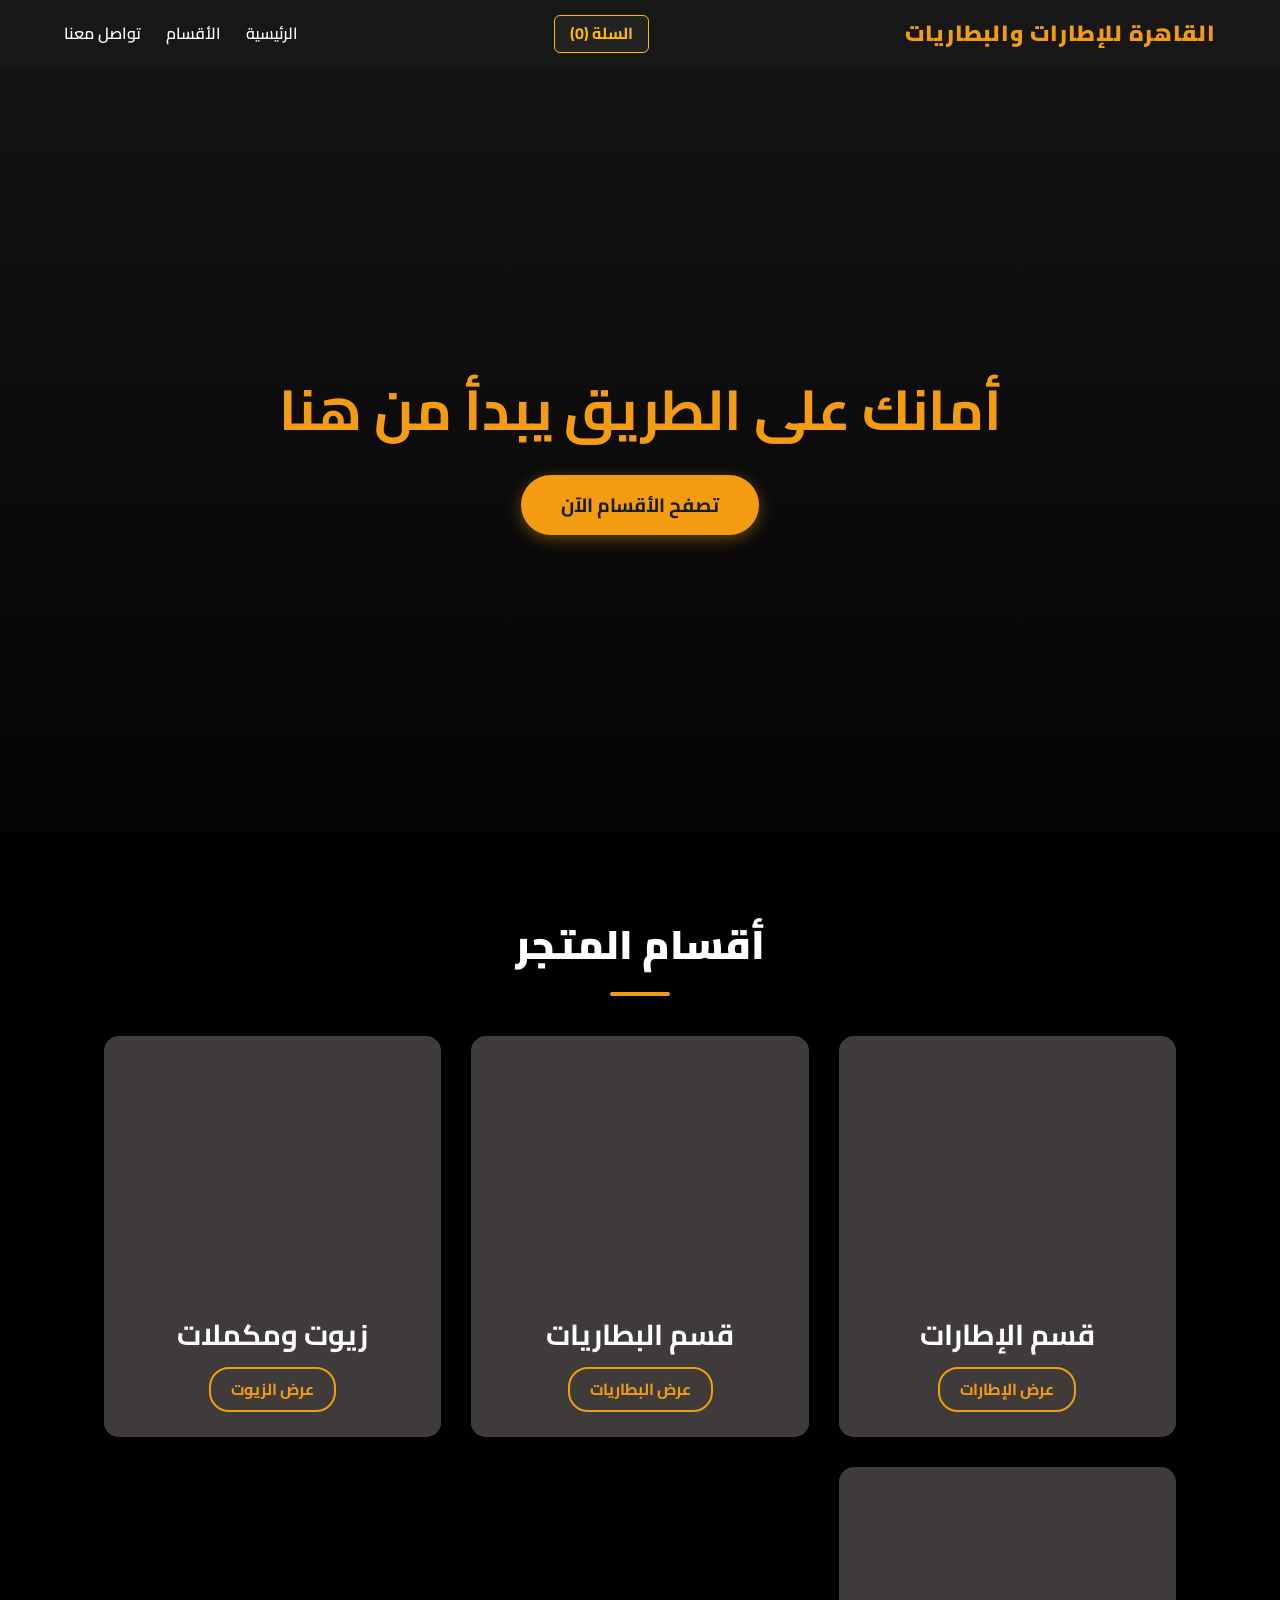
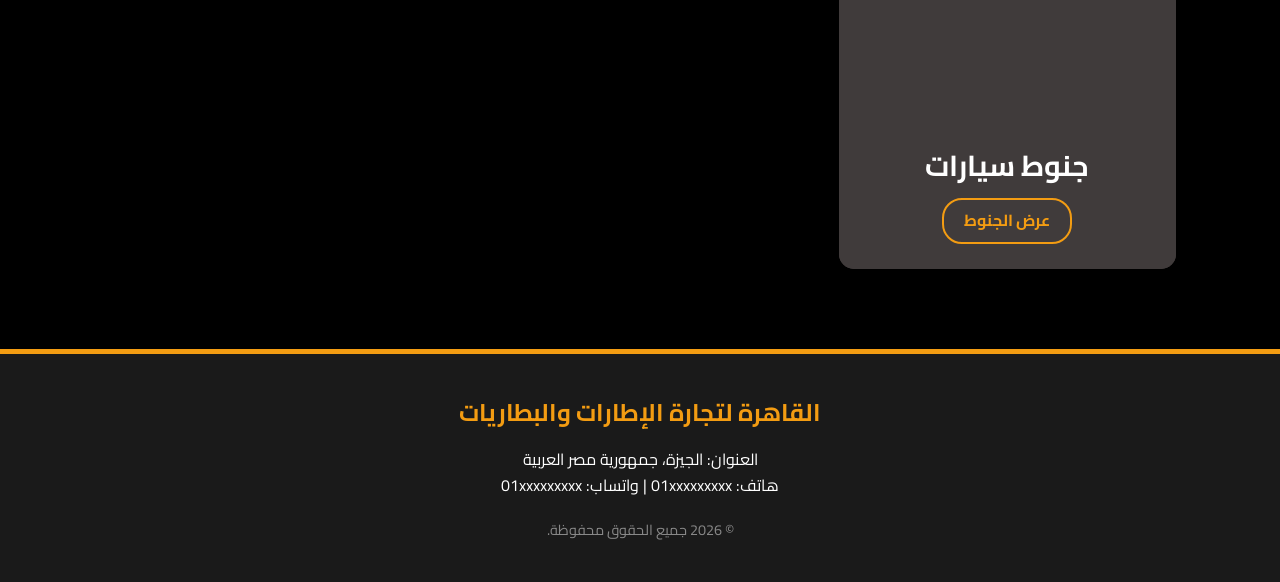
==== index.html @ e6e38082 "Add files via upload" ====
<!DOCTYPE html>
<html lang="ar" dir="rtl">
<head>
    <meta charset="UTF-8">
    <meta name="viewport" content="width=device-width, initial-scale=1.0">
    <title>القاهرة لتجارة الإطارات والبطاريات</title>
    <!-- استدعاء خط جوجل للغة العربية -->
    <link href="https://fonts.googleapis.com/css2?family=Cairo:wght@400;600;700;900&display=swap" rel="stylesheet">
    
    <style>
        /* إعدادات عامة وأنيميشن رئيسية */
        :root {
            --primary-dark: #1a1a1a;
            --accent-gold: #f39c12; 
            --light-bg: #000000;
            --text-main: #2c3e50;
            --card-bg: #403b3b;
        }

        * {
            margin: 0;
            padding: 0;
            box-sizing: border-box;
            font-family: 'Cairo', sans-serif;
        }

        html {
            scroll-behavior: smooth;
        }

        body {
            background-color: var(--light-bg);
            color: var(--text-main);
            line-height: 1.6;
        }

        /* أنيميشن الدخول */
        @keyframes fadeInUp {
            from { opacity: 0; transform: translateY(30px); }
            to { opacity: 1; transform: translateY(0); }
        }

        @keyframes fadeIn {
            from { opacity: 0; }
            to { opacity: 1; }
        }

        /* شريط التنقل (Header) - تأثير زجاجي أنيق */
        header {
            background-color: rgba(26, 26, 26, 0.9);
            backdrop-filter: blur(10px);
            color: white;
            padding: 15px 5% ;
            display: flex;
            justify-content: space-between;
            align-items: center;
            position: sticky;
            top: 0;
            z-index: 1000;
            box-shadow: 0 4px 15px rgba(0,0,0,0.1);
        }

        .logo {
            font-size: 22px;
            font-weight: 900;
            color: var(--accent-gold);
            letter-spacing: 1px;
        }

        nav ul {
            list-style: none;
            display: flex;
            gap: 25px;
        }

        nav ul li a {
            color: white;
            text-decoration: none;
            font-weight: 600;
            transition: all 0.3s ease;
            position: relative;
        }

        /* خط سفلي يتحرك عند الهوفر */
        nav ul li a::after {
            content: '';
            position: absolute;
            width: 0;
            height: 2px;
            bottom: -5px;
            right: 0;
            background-color: var(--accent-gold);
            transition: width 0.3s ease;
        }

        nav ul li a:hover::after {
            width: 100%;
        }
        nav ul li a:hover {
            color: var(--accent-gold);
        }

        /* القسم الرئيسي (Hero Section) */
        .hero {
            background-image: linear-gradient(rgba(26, 26, 26, 0.8), rgba(26, 26, 26, 0.1)), url('image/logo.jpg');
            background-size: cover;
            background-position: center;
            background-attachment: fixed; /* تأثير بارالاكس خفيف */
            height: 85vh;
            display: flex;
            flex-direction: column;
            justify-content: center;
            align-items: center;
            text-align: center;
            color: white;
            padding: 20px;
            animation: fadeIn 1.5s ease-out;
        }

        .hero h1 {
            font-size: 3.5rem;
            margin-bottom: 20px;
            color: var(--accent-gold);
            animation: fadeInUp 1s ease-out 0.3s both;
        }

        .hero p {
            font-size: 1.3rem;
            margin-bottom: 40px;
            max-width: 700px;
            color: #ddd;
            animation: fadeInUp 1s ease-out 0.6s both;
        }

        .btn-main {
            background-color: var(--accent-gold);
            color: var(--primary-dark);
            padding: 15px 40px;
            border-radius: 30px;
            font-size: 1.2rem;
            font-weight: 700;
            text-decoration: none;
            transition: all 0.3s ease;
            box-shadow: 0 4px 15px rgba(243, 156, 18, 0.4);
            animation: fadeInUp 1s ease-out 0.9s both;
        }

        .btn-main:hover {
            background-color: #f1c40f;
            transform: translateY(-3px);
            box-shadow: 0 6px 20px rgba(243, 156, 18, 0.6);
        }

        /* قسم الأقسام الرئيسية (Categories) */
        .section-title {
            text-align: center;
            margin: 80px 0 40px;
            font-size: 2.5rem;
            color: var(--primary-dark);
            font-weight: 900;
            position: relative;
            color:#ffffff;
        }

        /* ديكور بسيط تحت العنوان */
        .section-title::after {
            content: '';
            display: block;
            width: 60px;
            height: 4px;
            background-color: var(--accent-gold);
            margin: 15px auto 0;
            border-radius: 2px;
        }

        .categories-grid {
            display: grid;
            grid-template-columns: repeat(auto-fit, minmax(300px, 1fr));
            gap: 30px;
            padding: 0 5%;
            margin-bottom: 80px;
            max-width: 1200px;
            margin-left: auto;
            margin-right: auto;
        }

        /* كارت القسم (قابل للضغط بالكامل) */
        .category-card {
            background: var(--card-bg);
            border-radius: 15px;
            overflow: hidden;
            text-decoration: none; /* إزالة خط الرابط */
            color: var(--text-main);
            box-shadow: 0 10px 30px rgba(0,0,0,0.05);
            transition: all 0.4s cubic-bezier(0.175, 0.885, 0.32, 1.275);
            position: relative;
            display: block;
        }

        .category-card:hover {
            transform: translateY(-15px);
            box-shadow: 0 15px 40px rgba(243, 156, 18, 0.15);
        }

        .category-image {
            height: 250px;
            width: 100%;
            background-size: cover;
            background-position: center;
            transition: transform 0.5s ease;
        }

        .category-card:hover .category-image {
            transform: scale(1.05); /* تكبير الصورة عند الهوفر */
        }

        /* صور الأقسام التوضيحية */
        .img-tires { background-image: url('image/tires.png'); }
        .img-batteries { background-image: url('image/batteries.jpg'); }
        .img-oils { background-image: url('image/oils.png'); }
        .img-rims{ background-image: url('image/rims.jpg');}

        .category-content {
            padding: 25px;
            text-align: center;
            background-color: var(--card-bg);
            position: relative;
            z-index: 2;
        }

        .category-content h3 {
            font-size: 1.8rem;
            margin-bottom: 10px;
            color: var(--primary-dark);
        }

        .category-content p {
            font-size: 1rem;
            color: #666;
            margin-bottom: 20px;
        }

        .category-btn {
            display: inline-block;
            padding: 8px 20px;
            border: 2px solid var(--accent-gold);
            color: var(--accent-gold);
            border-radius: 20px;
            font-weight: 700;
            transition: all 0.3s ease;
        }

        .category-card:hover .category-btn {
            background-color: var(--accent-gold);
            color: var(--primary-dark);
        }

        /* التذييل (Footer) */
        footer {
            background-color: var(--primary-dark);
            color: white;
            text-align: center;
            padding: 40px 20px;
            border-top: 5px solid var(--accent-gold);
        }

        footer h2 {
            color: var(--accent-gold);
            margin-bottom: 15px;
        }

        /* استعلامات الوسائط للهواتف */
        @media (max-width: 768px) {
            header {
                flex-direction: column;
                gap: 15px;
                padding: 15px;
            }
            .hero h1 {
                font-size: 2.2rem;
            }
            .categories-grid {
                padding: 0 20px;
            }
        }

        
    .cart-link {
        color: #ffbb00; /* اللون الذهبي الخاص بك */
        text-decoration: none;
        font-weight: 700;
        background: #222;
        padding: 5px 15px;
        border-radius: 6px;
        border: 1px solid #ffbb00;
        transition: all 0.3s ease;
    }

    .cart-link:hover {
        background-color: #ffbb00;
        color: #000;
    }
    </style>
</head>
<body>

    <!-- شريط التنقل -->
    <header>
        <div class="logo">القاهرة للإطارات والبطاريات</div>
        <a href="cart.html" class="cart-link" id="cartCounter">السلة (0)</a>
        <nav>
            <ul>
                <li><a href="#home">الرئيسية</a></li>
                <li><a href="#categories">الأقسام</a></li>
                <li><a href="#contact">تواصل معنا</a></li>
            </ul>
        </nav>
    </header>

    <!-- واجهة الموقع (البطل) -->
    <section id="home" class="hero">
        <h1>أمانك على الطريق يبدأ من هنا</h1>
        <a href="#categories" class="btn-main">تصفح الأقسام الآن</a>
    </section>

    <!-- الأقسام الرئيسية بدلاً من المنتجات الفردية -->
    <h2 class="section-title" id="categories">أقسام المتجر</h2>
    <div class="categories-grid">
        
        <!-- قسم الإطارات (يأخذ العميل لصفحة الإطارات) -->
        <a href="tires.html" class="category-card">
            <div class="category-image img-tires"></div>
            <div class="category-content">
                <h3 style="color:#ffffff;">قسم الإطارات</h3>
                <span class="category-btn">عرض الإطارات</span>
            </div>
        </a>

        <!-- قسم البطاريات (يأخذ العميل لصفحة البطاريات) -->
        <a href="batteries.html" class="category-card">
            <div class="category-image img-batteries"></div>
            <div class="category-content">
                <h3 style="color:#ffffff;">قسم البطاريات</h3>
                <span class="category-btn">عرض البطاريات</span>
            </div>
        </a>

        <!-- قسم الزيوت (يأخذ العميل لصفحة الزيوت) -->
        <a href="oils.html" class="category-card">
            <div class="category-image img-oils"></div>
            <div class="category-content">
                <h3 style="color:#ffffff;">زيوت ومكملات</h3>
                <span class="category-btn">عرض الزيوت</span>
            </div>
        </a>
         <a href="rims.html" class="category-card">
            <div class="category-image img-rims"></div>
            <div class="category-content">
                <h3 style="color:#ffffff;">جنوط سيارات</h3>
                <span class="category-btn">عرض الجنوط</span>
            </div>
        </a>

    </div>

    <!-- التذييل -->
    <footer id="contact">
        <h2>القاهرة لتجارة الإطارات والبطاريات</h2>
        <p>العنوان: الجيزة، جمهورية مصر العربية</p>
        <p>هاتف: 01xxxxxxxxx | واتساب: 01xxxxxxxxx</p>
        <p style="margin-top: 20px; font-size: 0.9rem; color: #888;">&copy; 2026 جميع الحقوق محفوظة.</p>
    </footer>

    <script>
        function updateCartCount() {
            const CART_KEY = 'cairo_cart';
            let cart = JSON.parse(localStorage.getItem(CART_KEY)) || [];
    
            let totalItems = 0;
            cart.forEach(item => {
            totalItems += item.qty; 
            });

            const counterElement = document.getElementById('cartCounter');
            if (counterElement) {
                counterElement.innerText = `السلة (${totalItems})`;
            }
        }

        // تشغيل العداد فور تحميل الصفحة
        window.addEventListener('load', updateCartCount);
    </script>

</body>
</html>
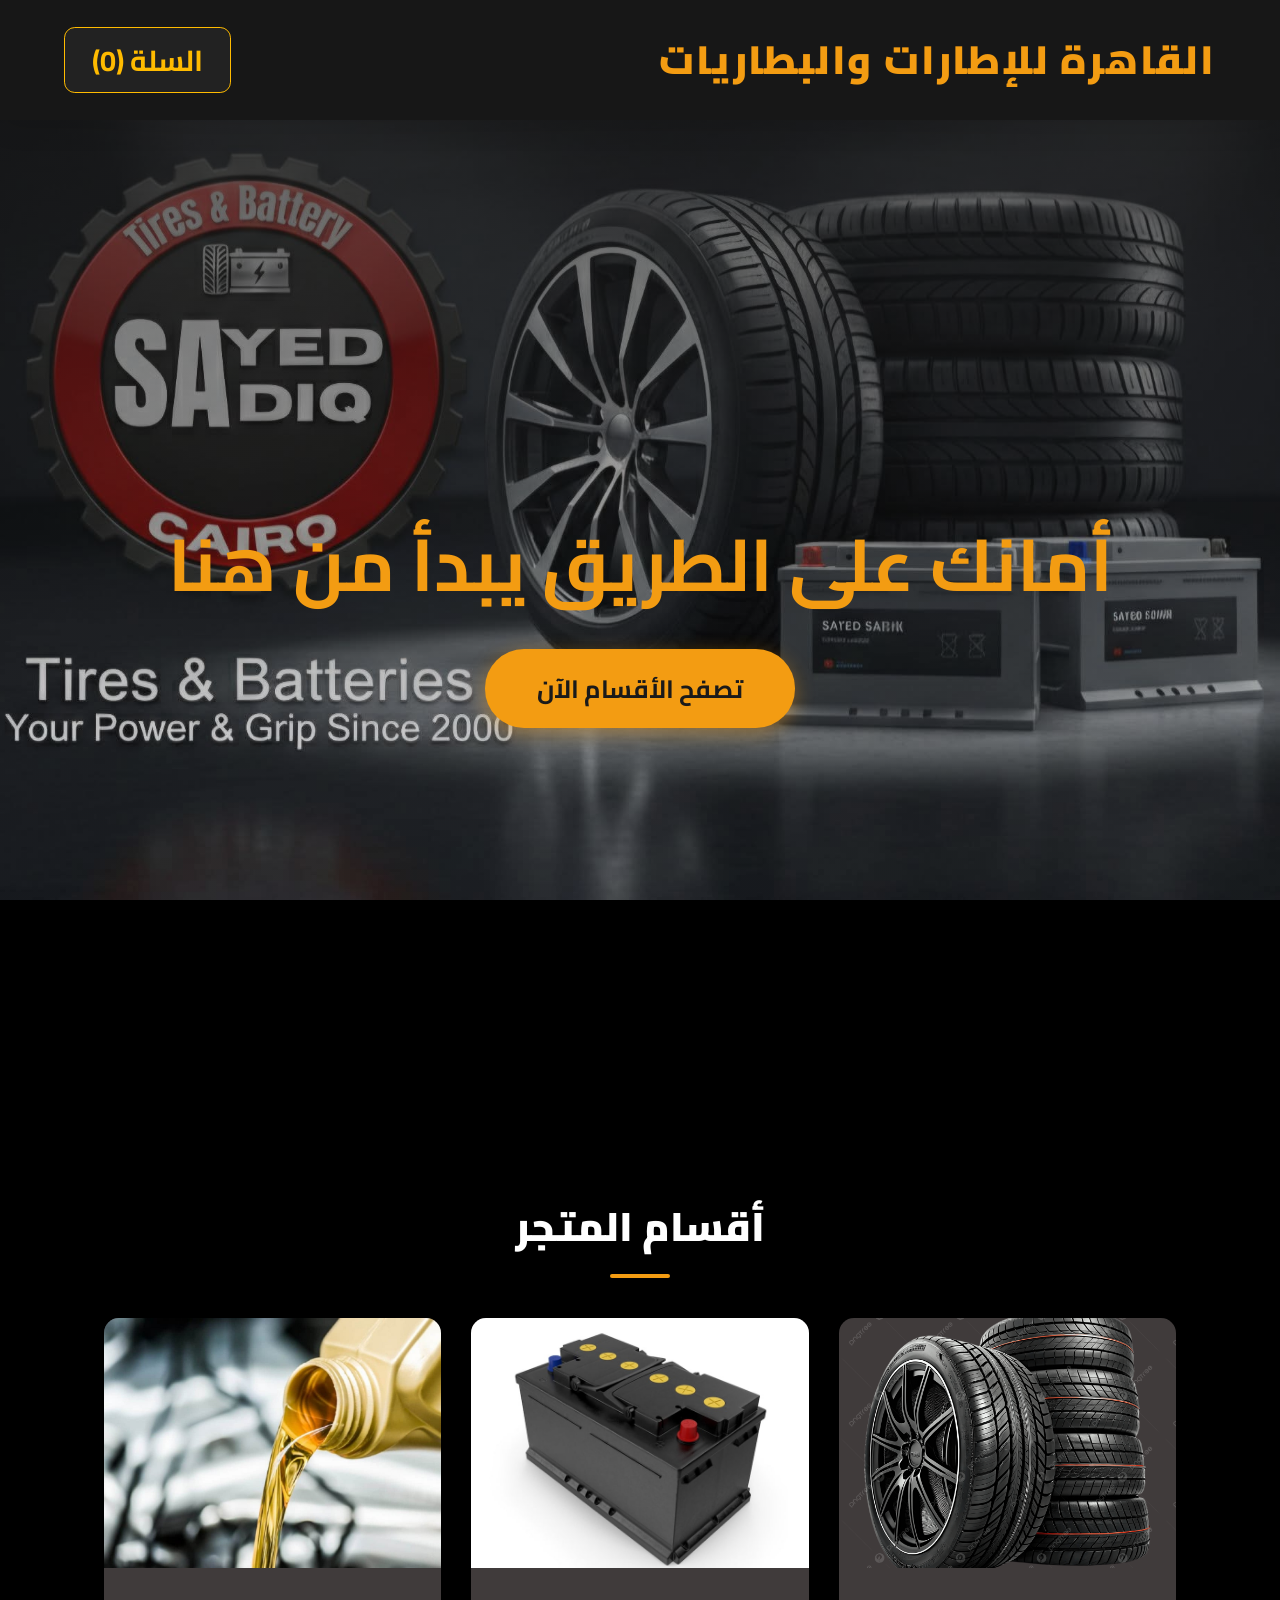
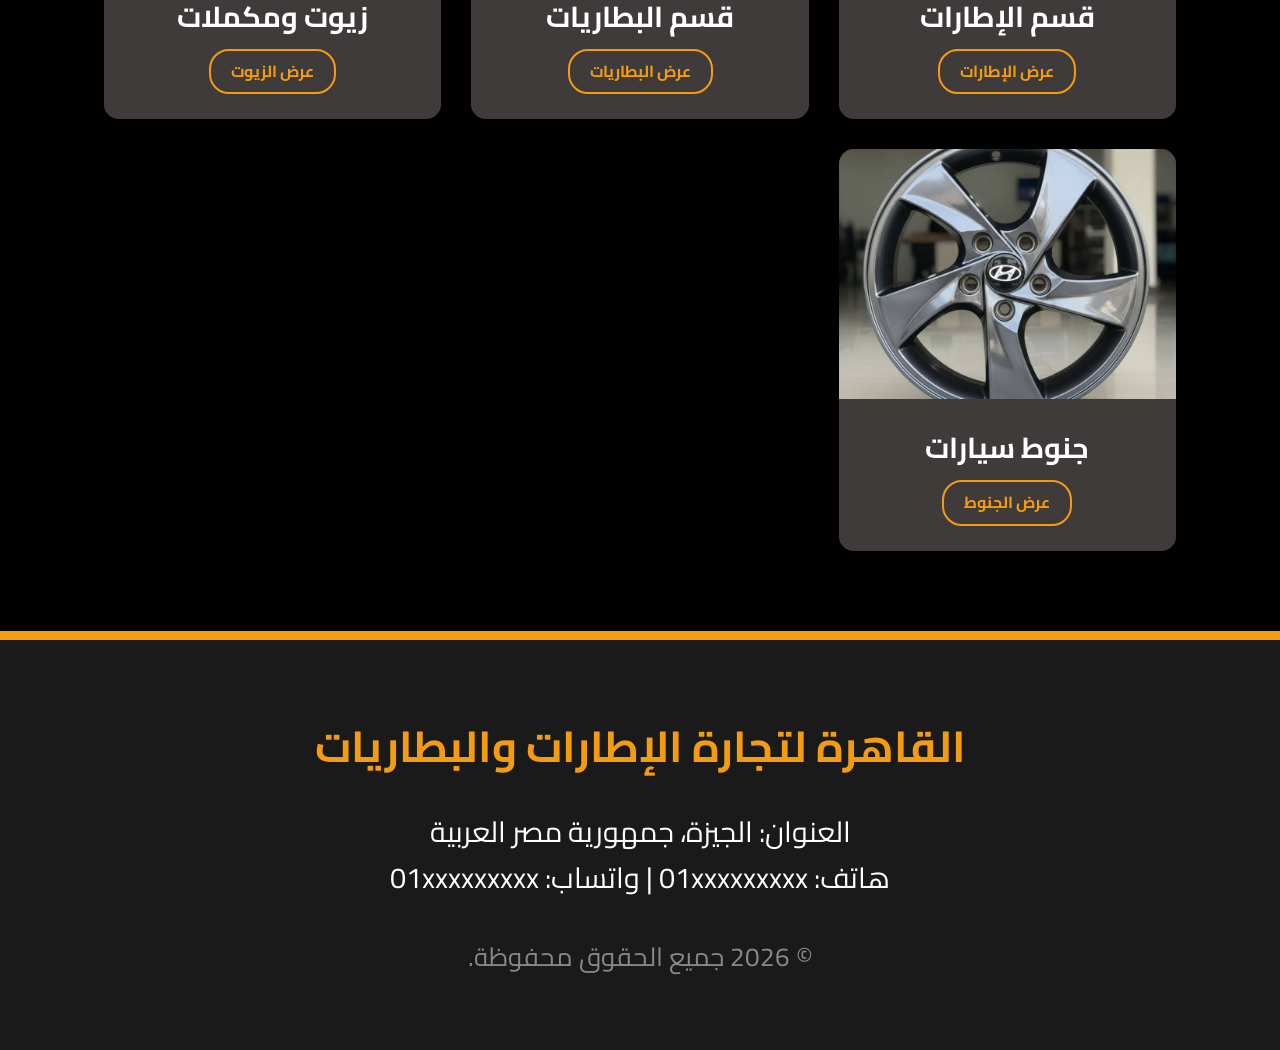
==== commit 9370e006: "Add files via upload" ====
--- a/index.html
+++ b/index.html
@@ -2,7 +2,7 @@
 <html lang="ar" dir="rtl">
 <head>
     <meta charset="UTF-8">
-    <meta name="viewport" content="width=device-width, initial-scale=1.0">
+    
     <title>القاهرة لتجارة الإطارات والبطاريات</title>
     <!-- استدعاء خط جوجل للغة العربية -->
     <link href="https://fonts.googleapis.com/css2?family=Cairo:wght@400;600;700;900&display=swap" rel="stylesheet">
@@ -115,9 +115,10 @@
             color: white;
             padding: 20px;
             animation: fadeIn 1.5s ease-out;
-        }
-
-        .hero h1 {
+            zoom:1.3;
+        }
+
+        .hero h2 {
             font-size: 3.5rem;
             margin-bottom: 20px;
             color: var(--accent-gold);
@@ -300,6 +301,10 @@
         background-color: #ffbb00;
         color: #000;
     }
+    header,footer {
+        zoom: 1.8; 
+    }
+
     </style>
 </head>
 <body>
@@ -308,18 +313,11 @@
     <header>
         <div class="logo">القاهرة للإطارات والبطاريات</div>
         <a href="cart.html" class="cart-link" id="cartCounter">السلة (0)</a>
-        <nav>
-            <ul>
-                <li><a href="#home">الرئيسية</a></li>
-                <li><a href="#categories">الأقسام</a></li>
-                <li><a href="#contact">تواصل معنا</a></li>
-            </ul>
-        </nav>
     </header>
 
     <!-- واجهة الموقع (البطل) -->
     <section id="home" class="hero">
-        <h1>أمانك على الطريق يبدأ من هنا</h1>
+        <h2>أمانك على الطريق يبدأ من هنا</h2>
         <a href="#categories" class="btn-main">تصفح الأقسام الآن</a>
     </section>
 
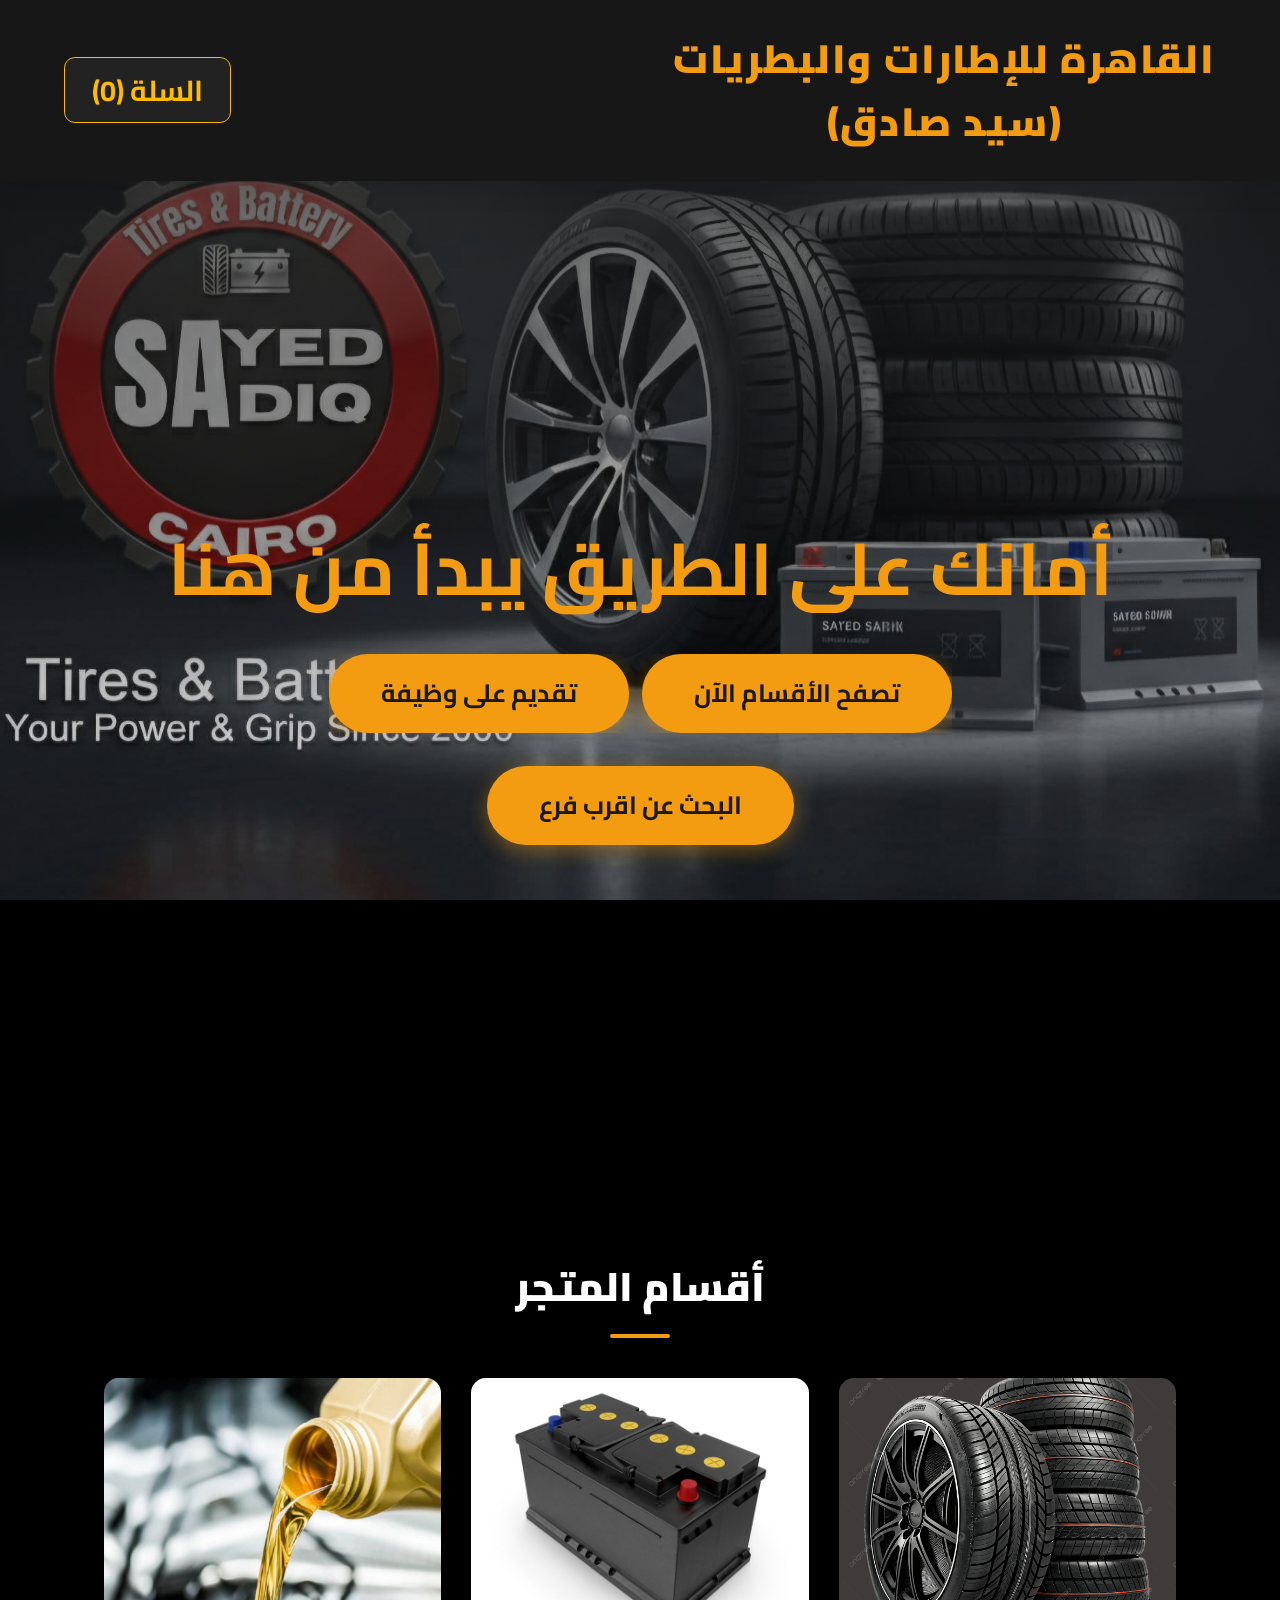
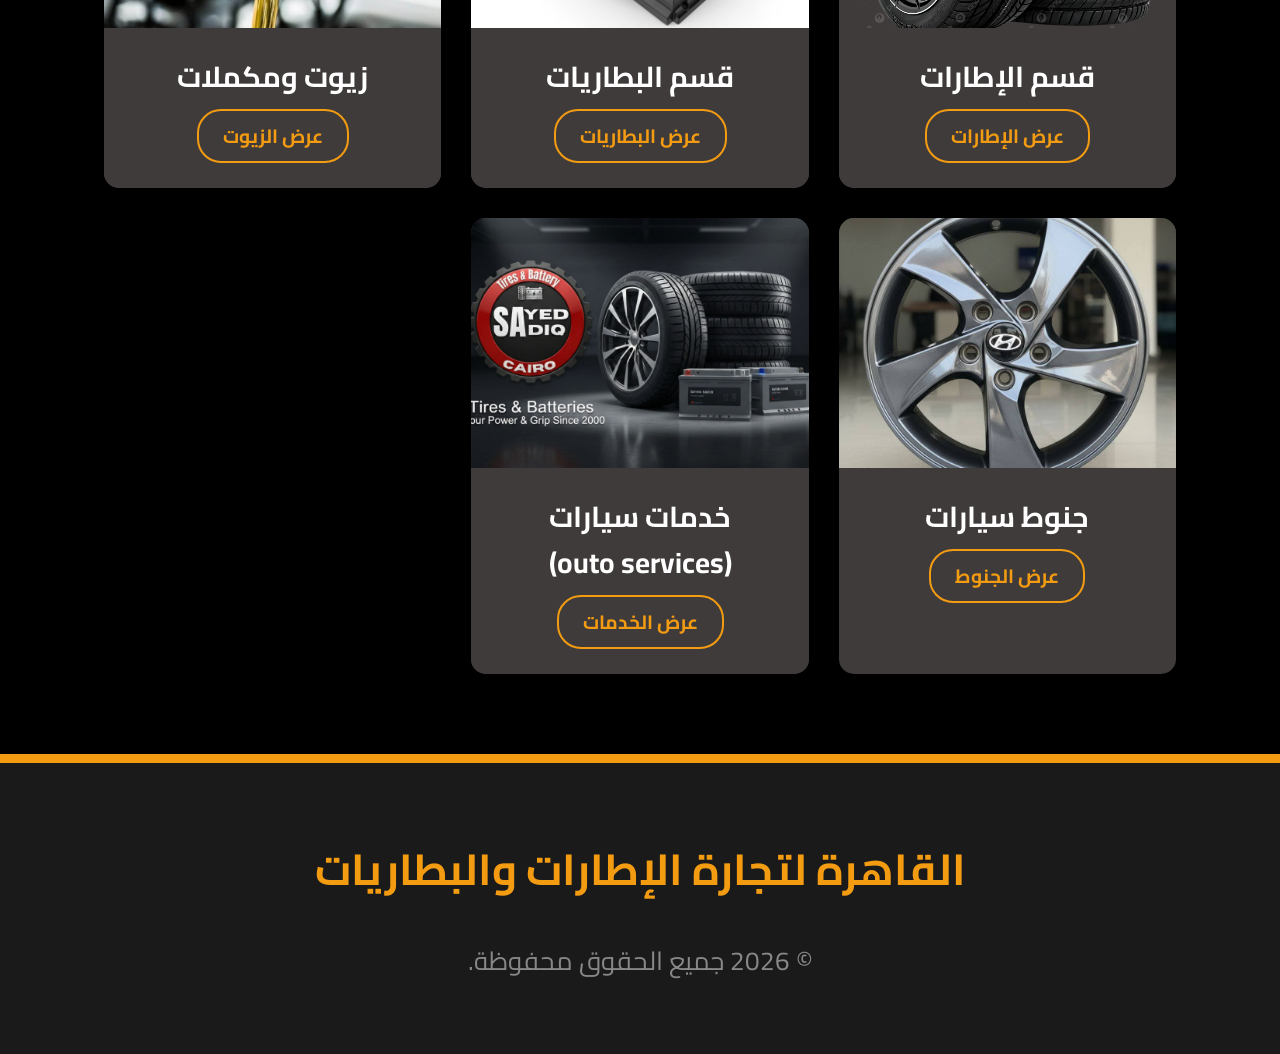
==== commit 9c5d09e9: "Add files via upload" ====
--- a/index.html
+++ b/index.html
@@ -6,319 +6,25 @@
     <title>القاهرة لتجارة الإطارات والبطاريات</title>
     <!-- استدعاء خط جوجل للغة العربية -->
     <link href="https://fonts.googleapis.com/css2?family=Cairo:wght@400;600;700;900&display=swap" rel="stylesheet">
-    
-    <style>
-        /* إعدادات عامة وأنيميشن رئيسية */
-        :root {
-            --primary-dark: #1a1a1a;
-            --accent-gold: #f39c12; 
-            --light-bg: #000000;
-            --text-main: #2c3e50;
-            --card-bg: #403b3b;
-        }
-
-        * {
-            margin: 0;
-            padding: 0;
-            box-sizing: border-box;
-            font-family: 'Cairo', sans-serif;
-        }
-
-        html {
-            scroll-behavior: smooth;
-        }
-
-        body {
-            background-color: var(--light-bg);
-            color: var(--text-main);
-            line-height: 1.6;
-        }
-
-        /* أنيميشن الدخول */
-        @keyframes fadeInUp {
-            from { opacity: 0; transform: translateY(30px); }
-            to { opacity: 1; transform: translateY(0); }
-        }
-
-        @keyframes fadeIn {
-            from { opacity: 0; }
-            to { opacity: 1; }
-        }
-
-        /* شريط التنقل (Header) - تأثير زجاجي أنيق */
-        header {
-            background-color: rgba(26, 26, 26, 0.9);
-            backdrop-filter: blur(10px);
-            color: white;
-            padding: 15px 5% ;
-            display: flex;
-            justify-content: space-between;
-            align-items: center;
-            position: sticky;
-            top: 0;
-            z-index: 1000;
-            box-shadow: 0 4px 15px rgba(0,0,0,0.1);
-        }
-
-        .logo {
-            font-size: 22px;
-            font-weight: 900;
-            color: var(--accent-gold);
-            letter-spacing: 1px;
-        }
-
-        nav ul {
-            list-style: none;
-            display: flex;
-            gap: 25px;
-        }
-
-        nav ul li a {
-            color: white;
-            text-decoration: none;
-            font-weight: 600;
-            transition: all 0.3s ease;
-            position: relative;
-        }
-
-        /* خط سفلي يتحرك عند الهوفر */
-        nav ul li a::after {
-            content: '';
-            position: absolute;
-            width: 0;
-            height: 2px;
-            bottom: -5px;
-            right: 0;
-            background-color: var(--accent-gold);
-            transition: width 0.3s ease;
-        }
-
-        nav ul li a:hover::after {
-            width: 100%;
-        }
-        nav ul li a:hover {
-            color: var(--accent-gold);
-        }
-
-        /* القسم الرئيسي (Hero Section) */
-        .hero {
-            background-image: linear-gradient(rgba(26, 26, 26, 0.8), rgba(26, 26, 26, 0.1)), url('image/logo.jpg');
-            background-size: cover;
-            background-position: center;
-            background-attachment: fixed; /* تأثير بارالاكس خفيف */
-            height: 85vh;
-            display: flex;
-            flex-direction: column;
-            justify-content: center;
-            align-items: center;
-            text-align: center;
-            color: white;
-            padding: 20px;
-            animation: fadeIn 1.5s ease-out;
-            zoom:1.3;
-        }
-
-        .hero h2 {
-            font-size: 3.5rem;
-            margin-bottom: 20px;
-            color: var(--accent-gold);
-            animation: fadeInUp 1s ease-out 0.3s both;
-        }
-
-        .hero p {
-            font-size: 1.3rem;
-            margin-bottom: 40px;
-            max-width: 700px;
-            color: #ddd;
-            animation: fadeInUp 1s ease-out 0.6s both;
-        }
-
-        .btn-main {
-            background-color: var(--accent-gold);
-            color: var(--primary-dark);
-            padding: 15px 40px;
-            border-radius: 30px;
-            font-size: 1.2rem;
-            font-weight: 700;
-            text-decoration: none;
-            transition: all 0.3s ease;
-            box-shadow: 0 4px 15px rgba(243, 156, 18, 0.4);
-            animation: fadeInUp 1s ease-out 0.9s both;
-        }
-
-        .btn-main:hover {
-            background-color: #f1c40f;
-            transform: translateY(-3px);
-            box-shadow: 0 6px 20px rgba(243, 156, 18, 0.6);
-        }
-
-        /* قسم الأقسام الرئيسية (Categories) */
-        .section-title {
-            text-align: center;
-            margin: 80px 0 40px;
-            font-size: 2.5rem;
-            color: var(--primary-dark);
-            font-weight: 900;
-            position: relative;
-            color:#ffffff;
-        }
-
-        /* ديكور بسيط تحت العنوان */
-        .section-title::after {
-            content: '';
-            display: block;
-            width: 60px;
-            height: 4px;
-            background-color: var(--accent-gold);
-            margin: 15px auto 0;
-            border-radius: 2px;
-        }
-
-        .categories-grid {
-            display: grid;
-            grid-template-columns: repeat(auto-fit, minmax(300px, 1fr));
-            gap: 30px;
-            padding: 0 5%;
-            margin-bottom: 80px;
-            max-width: 1200px;
-            margin-left: auto;
-            margin-right: auto;
-        }
-
-        /* كارت القسم (قابل للضغط بالكامل) */
-        .category-card {
-            background: var(--card-bg);
-            border-radius: 15px;
-            overflow: hidden;
-            text-decoration: none; /* إزالة خط الرابط */
-            color: var(--text-main);
-            box-shadow: 0 10px 30px rgba(0,0,0,0.05);
-            transition: all 0.4s cubic-bezier(0.175, 0.885, 0.32, 1.275);
-            position: relative;
-            display: block;
-        }
-
-        .category-card:hover {
-            transform: translateY(-15px);
-            box-shadow: 0 15px 40px rgba(243, 156, 18, 0.15);
-        }
-
-        .category-image {
-            height: 250px;
-            width: 100%;
-            background-size: cover;
-            background-position: center;
-            transition: transform 0.5s ease;
-        }
-
-        .category-card:hover .category-image {
-            transform: scale(1.05); /* تكبير الصورة عند الهوفر */
-        }
-
-        /* صور الأقسام التوضيحية */
-        .img-tires { background-image: url('image/tires.png'); }
-        .img-batteries { background-image: url('image/batteries.jpg'); }
-        .img-oils { background-image: url('image/oils.png'); }
-        .img-rims{ background-image: url('image/rims.jpg');}
-
-        .category-content {
-            padding: 25px;
-            text-align: center;
-            background-color: var(--card-bg);
-            position: relative;
-            z-index: 2;
-        }
-
-        .category-content h3 {
-            font-size: 1.8rem;
-            margin-bottom: 10px;
-            color: var(--primary-dark);
-        }
-
-        .category-content p {
-            font-size: 1rem;
-            color: #666;
-            margin-bottom: 20px;
-        }
-
-        .category-btn {
-            display: inline-block;
-            padding: 8px 20px;
-            border: 2px solid var(--accent-gold);
-            color: var(--accent-gold);
-            border-radius: 20px;
-            font-weight: 700;
-            transition: all 0.3s ease;
-        }
-
-        .category-card:hover .category-btn {
-            background-color: var(--accent-gold);
-            color: var(--primary-dark);
-        }
-
-        /* التذييل (Footer) */
-        footer {
-            background-color: var(--primary-dark);
-            color: white;
-            text-align: center;
-            padding: 40px 20px;
-            border-top: 5px solid var(--accent-gold);
-        }
-
-        footer h2 {
-            color: var(--accent-gold);
-            margin-bottom: 15px;
-        }
-
-        /* استعلامات الوسائط للهواتف */
-        @media (max-width: 768px) {
-            header {
-                flex-direction: column;
-                gap: 15px;
-                padding: 15px;
-            }
-            .hero h1 {
-                font-size: 2.2rem;
-            }
-            .categories-grid {
-                padding: 0 20px;
-            }
-        }
-
-        
-    .cart-link {
-        color: #ffbb00; /* اللون الذهبي الخاص بك */
-        text-decoration: none;
-        font-weight: 700;
-        background: #222;
-        padding: 5px 15px;
-        border-radius: 6px;
-        border: 1px solid #ffbb00;
-        transition: all 0.3s ease;
-    }
-
-    .cart-link:hover {
-        background-color: #ffbb00;
-        color: #000;
-    }
-    header,footer {
-        zoom: 1.8; 
-    }
-
-    </style>
+    <link rel="stylesheet" href="css/index.css">
 </head>
 <body>
 
     <!-- شريط التنقل -->
     <header>
-        <div class="logo">القاهرة للإطارات والبطاريات</div>
+        <div class="logo">القاهرة للإطارات والبطريات <br><center>(سيد صادق)</center></div>
         <a href="cart.html" class="cart-link" id="cartCounter">السلة (0)</a>
     </header>
 
     <!-- واجهة الموقع (البطل) -->
     <section id="home" class="hero">
         <h2>أمانك على الطريق يبدأ من هنا</h2>
-        <a href="#categories" class="btn-main">تصفح الأقسام الآن</a>
+        <div style="display: flex; flex-direction: row; flex-wrap: nowrap; overflow-x: auto; gap: 10px;">
+            <a href="#categories" class="btn-main">تصفح الأقسام الآن</a>
+            <a href="employment.html" class="btn-main">تقديم على وظيفة</a>
+        </div>
+        <br>
+        <a href="location.html" class="btn-main">البحث عن اقرب فرع</a>
     </section>
 
     <!-- الأقسام الرئيسية بدلاً من المنتجات الفردية -->
@@ -326,7 +32,7 @@
     <div class="categories-grid">
         
         <!-- قسم الإطارات (يأخذ العميل لصفحة الإطارات) -->
-        <a href="tires.html" class="category-card">
+        <a href="sections/tires.html" class="category-card">
             <div class="category-image img-tires"></div>
             <div class="category-content">
                 <h3 style="color:#ffffff;">قسم الإطارات</h3>
@@ -335,7 +41,7 @@
         </a>
 
         <!-- قسم البطاريات (يأخذ العميل لصفحة البطاريات) -->
-        <a href="batteries.html" class="category-card">
+        <a href="sections\batteries.html" class="category-card">
             <div class="category-image img-batteries"></div>
             <div class="category-content">
                 <h3 style="color:#ffffff;">قسم البطاريات</h3>
@@ -344,18 +50,26 @@
         </a>
 
         <!-- قسم الزيوت (يأخذ العميل لصفحة الزيوت) -->
-        <a href="oils.html" class="category-card">
+        <a href="sections/oils.html" class="category-card">
             <div class="category-image img-oils"></div>
             <div class="category-content">
                 <h3 style="color:#ffffff;">زيوت ومكملات</h3>
                 <span class="category-btn">عرض الزيوت</span>
             </div>
         </a>
-         <a href="rims.html" class="category-card">
+        <a href="sections/rims.html" class="category-card">
             <div class="category-image img-rims"></div>
             <div class="category-content">
                 <h3 style="color:#ffffff;">جنوط سيارات</h3>
                 <span class="category-btn">عرض الجنوط</span>
+            </div>
+        </a>
+
+        <a href="sections/outo-services.html" class="category-card">
+            <div class="category-image img-services"></div>
+            <div class="category-content">
+                <h3 style="color:#ffffff;">خدمات سيارات <br>(outo services) </h3>
+                <span class="category-btn">عرض الخدمات</span>
             </div>
         </a>
 
@@ -364,8 +78,6 @@
     <!-- التذييل -->
     <footer id="contact">
         <h2>القاهرة لتجارة الإطارات والبطاريات</h2>
-        <p>العنوان: الجيزة، جمهورية مصر العربية</p>
-        <p>هاتف: 01xxxxxxxxx | واتساب: 01xxxxxxxxx</p>
         <p style="margin-top: 20px; font-size: 0.9rem; color: #888;">&copy; 2026 جميع الحقوق محفوظة.</p>
     </footer>
 
--- a/css/index.css
+++ b/css/index.css
@@ -0,0 +1,299 @@
+
+        /* إعدادات عامة وأنيميشن رئيسية */
+        :root {
+            --primary-dark: #1a1a1a;
+            --accent-gold: #f39c12; 
+            --light-bg: #000000;
+            --text-main: #2c3e50;
+            --card-bg: #403b3b;
+        }
+
+        * {
+            margin: 0;
+            padding: 0;
+            box-sizing: border-box;
+            font-family: 'Cairo', sans-serif;
+        }
+
+        html {
+            scroll-behavior: smooth;
+        }
+
+        body {
+            background-color: var(--light-bg);
+            color: var(--text-main);
+            line-height: 1.6;
+        }
+
+        /* أنيميشن الدخول */
+        @keyframes fadeInUp {
+            from { opacity: 0; transform: translateY(30px); }
+            to { opacity: 1; transform: translateY(0); }
+        }
+
+        @keyframes fadeIn {
+            from { opacity: 0; }
+            to { opacity: 1; }
+        }
+
+        /* شريط التنقل (Header) - تأثير زجاجي أنيق */
+        header {
+            background-color: rgba(26, 26, 26, 0.9);
+            backdrop-filter: blur(10px);
+            color: white;
+            padding: 15px 5% ;
+            display: flex;
+            justify-content: space-between;
+            align-items: center;
+            position: sticky;
+            top: 0;
+            z-index: 1000;
+            box-shadow: 0 4px 15px rgba(0,0,0,0.1);
+        }
+
+        .logo {
+            font-size: 22px;
+            font-weight: 900;
+            color: var(--accent-gold);
+            letter-spacing: 1px;
+        }
+
+        nav ul {
+            list-style: none;
+            display: flex;
+            gap: 25px;
+        }
+
+        nav ul li a {
+            color: white;
+            text-decoration: none;
+            font-weight: 600;
+            transition: all 0.3s ease;
+            position: relative;
+        }
+
+        /* خط سفلي يتحرك عند الهوفر */
+        nav ul li a::after {
+            content: '';
+            position: absolute;
+            width: 0;
+            height: 2px;
+            bottom: -5px;
+            right: 0;
+            background-color: var(--accent-gold);
+            transition: width 0.3s ease;
+        }
+
+        nav ul li a:hover::after {
+            width: 100%;
+        }
+        nav ul li a:hover {
+            color: var(--accent-gold);
+        }
+
+        /* القسم الرئيسي (Hero Section) */
+        .hero {
+            background-image: linear-gradient(rgba(26, 26, 26, 0.8), rgba(26, 26, 26, 0.1)), url('../image/logo.jpg');
+            background-size: cover;
+            background-position: center;
+            background-attachment: fixed; /* تأثير بارالاكس خفيف */
+            height: 85vh;
+            display: flex;
+            flex-direction: column;
+            justify-content: center;
+            align-items: center;
+            text-align: center;
+            color: white;
+            padding: 20px;
+            animation: fadeIn 1.5s ease-out;
+            zoom:1.3;
+        }
+
+        .hero h2 {
+            font-size: 3.5rem;
+            margin-bottom: 20px;
+            color: var(--accent-gold);
+            animation: fadeInUp 1s ease-out 0.3s both;
+        }
+
+        .hero p {
+            font-size: 1.3rem;
+            margin-bottom: 40px;
+            max-width: 700px;
+            color: #ddd;
+            animation: fadeInUp 1s ease-out 0.6s both;
+        }
+
+        .btn-main {
+            background-color: var(--accent-gold);
+            color: var(--primary-dark);
+            padding: 15px 40px;
+            border-radius: 30px;
+            font-size: 1.2rem;
+            font-weight: 700;
+            text-decoration: none;
+            transition: all 0.3s ease;
+            box-shadow: 0 4px 15px rgba(243, 156, 18, 0.4);
+            animation: fadeInUp 1s ease-out 0.9s both;
+        }
+
+        .btn-main:hover {
+            background-color: #f1c40f;
+            transform: translateY(-3px);
+            box-shadow: 0 6px 20px rgba(243, 156, 18, 0.6);
+        }
+
+        /* قسم الأقسام الرئيسية (Categories) */
+        .section-title {
+            text-align: center;
+            margin: 80px 0 40px;
+            font-size: 2.5rem;
+            color: var(--primary-dark);
+            font-weight: 900;
+            position: relative;
+            color:#ffffff;
+        }
+
+        /* ديكور بسيط تحت العنوان */
+        .section-title::after {
+            content: '';
+            display: block;
+            width: 60px;
+            height: 4px;
+            background-color: var(--accent-gold);
+            margin: 15px auto 0;
+            border-radius: 2px;
+        }
+
+        .categories-grid {
+            display: grid;
+            grid-template-columns: repeat(auto-fit, minmax(300px, 1fr));
+            gap: 30px;
+            padding: 0 5%;
+            margin-bottom: 80px;
+            max-width: 1200px;
+            margin-left: auto;
+            margin-right: auto;
+        }
+
+        /* كارت القسم (قابل للضغط بالكامل) */
+        .category-card {
+            background: var(--card-bg);
+            border-radius: 15px;
+            overflow: hidden;
+            text-decoration: none; /* إزالة خط الرابط */
+            color: var(--text-main);
+            box-shadow: 0 10px 30px rgba(0,0,0,0.05);
+            transition: all 0.4s cubic-bezier(0.175, 0.885, 0.32, 1.275);
+            position: relative;
+            display: block;
+        }
+
+        .category-card:hover {
+            transform: translateY(-15px);
+            box-shadow: 0 15px 40px rgba(243, 156, 18, 0.15);
+        }
+
+        .category-image {
+            height: 250px;
+            width: 100%;
+            background-size: cover;
+            background-position: center;
+            transition: transform 0.5s ease;
+        }
+
+        .category-card:hover .category-image {
+            transform: scale(1.05); /* تكبير الصورة عند الهوفر */
+        }
+
+        /* صور الأقسام التوضيحية */
+        .img-tires { background-image: url('../image/tires.png'); }
+        .img-batteries { background-image: url('../image/batteries.jpg'); }
+        .img-oils { background-image: url('../image/oils.png'); }
+        .img-rims{ background-image: url('../image/rims.jpg');}
+        .img-services{ background-image: url('../image/logo.jpg');}
+
+        .category-content {
+            padding: 25px;
+            text-align: center;
+            background-color: var(--card-bg);
+            position: relative;
+            z-index: 2;
+        }
+
+        .category-content h3 {
+            font-size: 1.8rem;
+            margin-bottom: 10px;
+            color: var(--primary-dark);
+        }
+
+        .category-content p {
+            font-size: 1rem;
+            color: #666;
+            margin-bottom: 20px;
+        }
+
+        .category-btn {
+            display: inline-block;
+            padding: 8px 20px;
+            border: 2px solid var(--accent-gold);
+            color: var(--accent-gold);
+            border-radius: 20px;
+            font-weight: 700;
+            transition: all 0.3s ease;
+            zoom: 1.2;
+        }
+
+        .category-card:hover .category-btn {
+            background-color: var(--accent-gold);
+            color: var(--primary-dark);
+        }
+
+        /* التذييل (Footer) */
+        footer {
+            background-color: var(--primary-dark);
+            color: white;
+            text-align: center;
+            padding: 40px 20px;
+            border-top: 5px solid var(--accent-gold);
+        }
+
+        footer h2 {
+            color: var(--accent-gold);
+            margin-bottom: 15px;
+        }
+
+        /* استعلامات الوسائط للهواتف */
+        @media (max-width: 768px) {
+            header {
+                flex-direction: column;
+                gap: 15px;
+                padding: 15px;
+            }
+            .hero h1 {
+                font-size: 2.2rem;
+            }
+            .categories-grid {
+                padding: 0 20px;
+            }
+        }
+
+        
+    .cart-link {
+        color: #ffbb00; /* اللون الذهبي الخاص بك */
+        text-decoration: none;
+        font-weight: 700;
+        background: #222;
+        padding: 5px 15px;
+        border-radius: 6px;
+        border: 1px solid #ffbb00;
+        transition: all 0.3s ease;
+    }
+
+    .cart-link:hover {
+        background-color: #ffbb00;
+        color: #000;
+    }
+    header,footer {
+        zoom: 1.8; 
+    }
